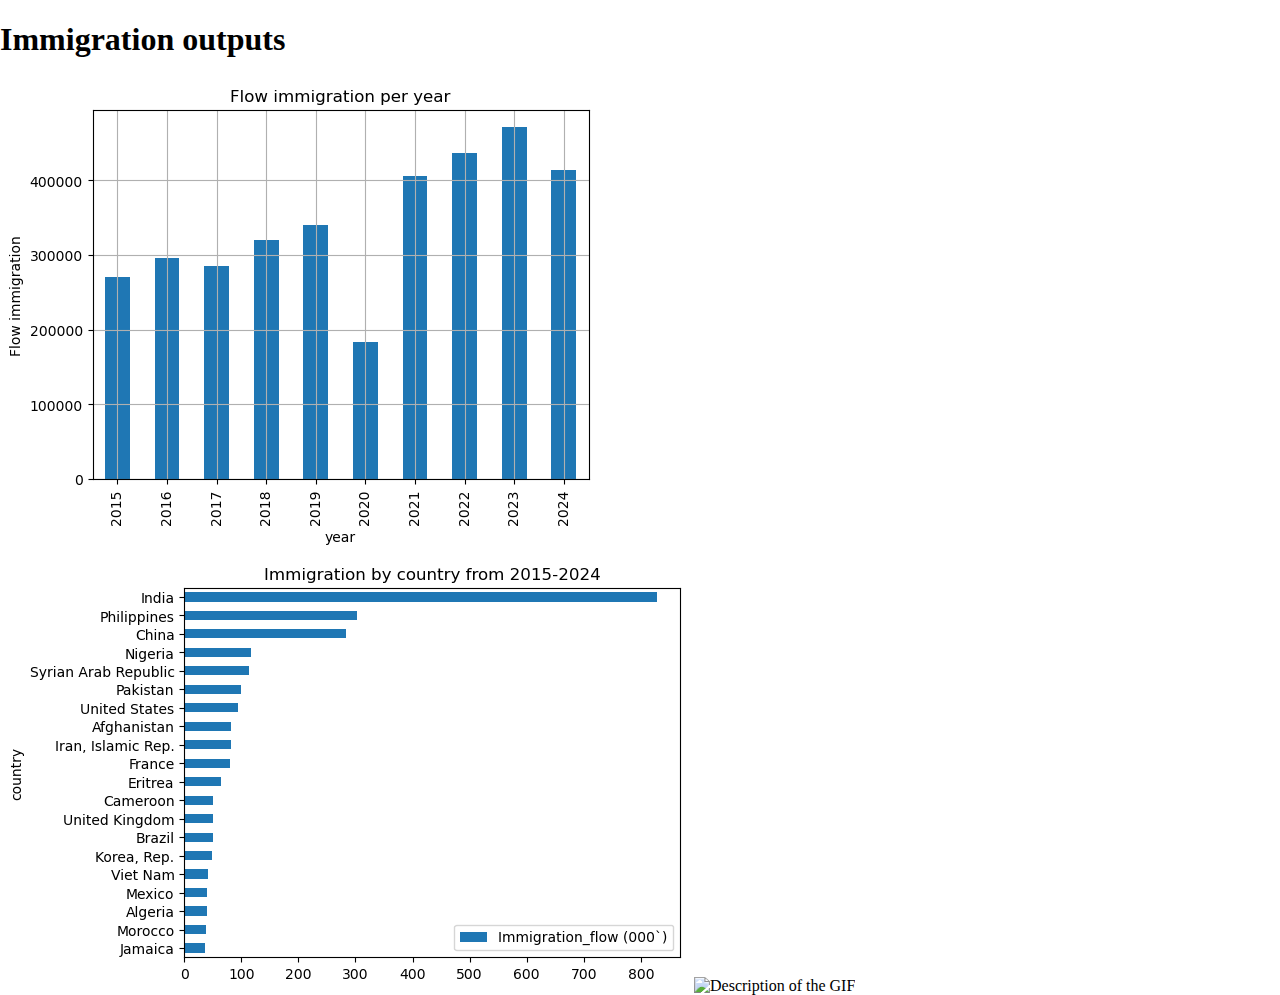
==== visualization_other_outputs.html @ 796a5ffa "add HTML files with the outputs, update readme + ppt" ====
<!DOCTYPE html>
<html lang="en">

<head>
  <meta charset="UTF-8">
  <meta name="viewport" content="width=device-width, initial-scale=1.0">
  <meta http-equiv="X-UA-Compatible" content="ie=edge">
  <title>bar chart race</title>

  <!-- Leaflet CSS -->
  <link rel="stylesheet" href="https://unpkg.com/leaflet@1.9.4/dist/leaflet.css"
    integrity="sha256-p4NxAoJBhIIN+hmNHrzRCf9tD/miZyoHS5obTRR9BMY="
    crossorigin="" />

  <!-- Our CSS -->
  <link rel="stylesheet" type="text/css" href="static/css/style.css">
</head>

<body>

  <h1>Immigration outputs</h1>
  <img src="Output/immigration flow per year.png" alt="Description of the GIF">
  <img src="Output/immigration by country.png" alt="Description of the GIF">
  <img src="Output/monthly_immigration_flow_to_canada.gif" alt="Description of the GIF">

</body>

</html>
---- static/css/style.css ----
body {
  padding: 0;
  margin: 0;
}

#map,
body,
html {
  height: 100%;
}

.info.legend { 
  
  background: white; 
  padding: 6px 8px; 
  font: 15px Arial, sans-serif; 
  border-radius: 5px; 
  box-shadow: 0 0 15px rgba(0, 0, 0, 0.2); 
} 
  .info.legend i { 
    width: 36px; 
    height: 18px; 
    float: left; 
    margin-right: 8px; 
    opacity: 0.7
  }
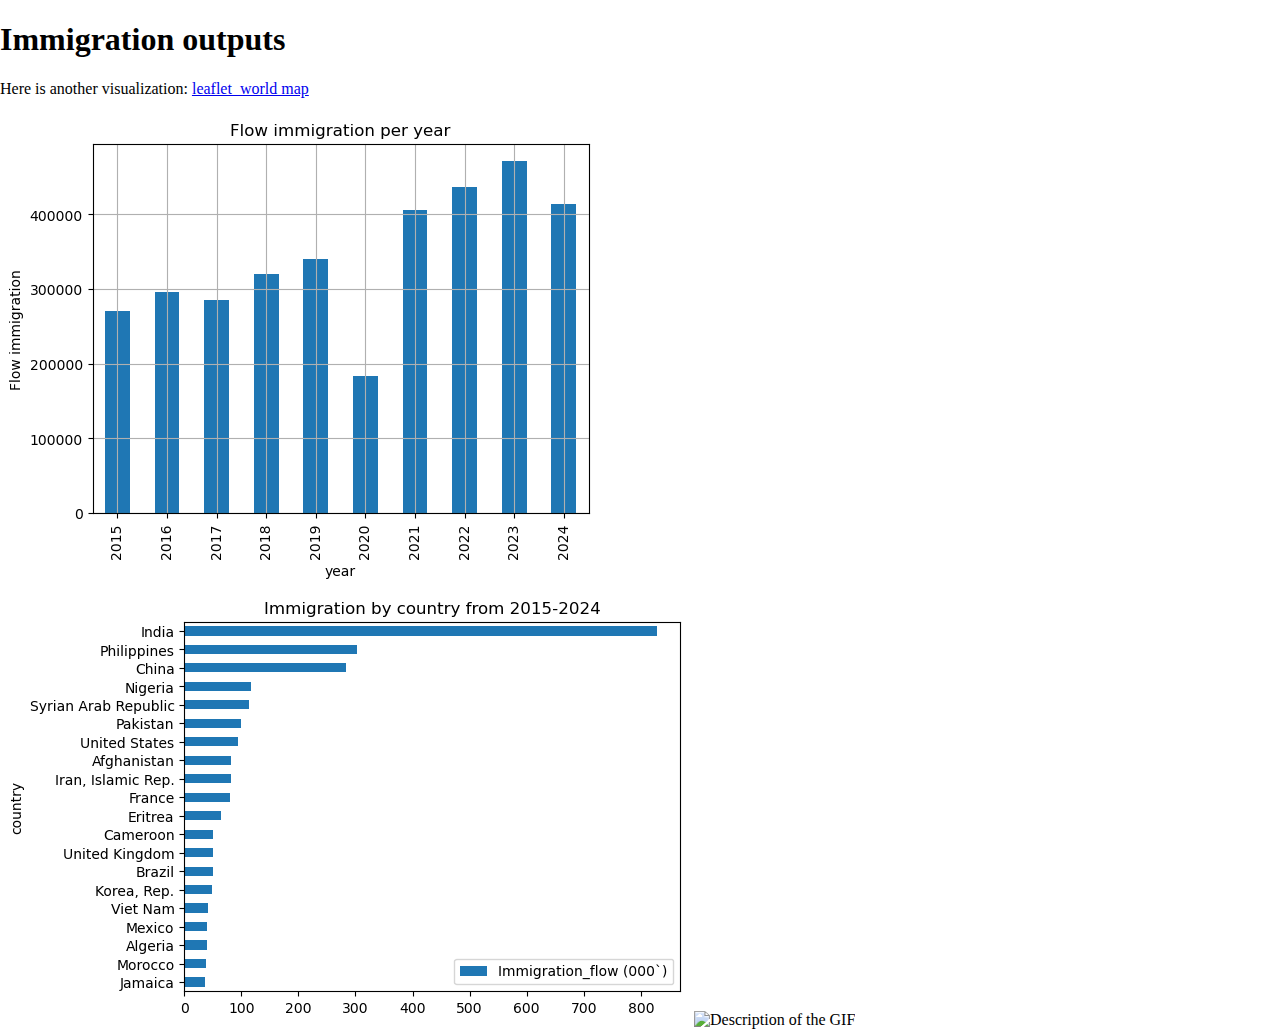
==== commit a1e7e731: "html : update to link the pages" ====
--- a/visualization_other_outputs.html
+++ b/visualization_other_outputs.html
@@ -5,7 +5,7 @@
   <meta charset="UTF-8">
   <meta name="viewport" content="width=device-width, initial-scale=1.0">
   <meta http-equiv="X-UA-Compatible" content="ie=edge">
-  <title>bar chart race</title>
+  <title>Other_visualizations</title>
 
   <!-- Leaflet CSS -->
   <link rel="stylesheet" href="https://unpkg.com/leaflet@1.9.4/dist/leaflet.css"
@@ -19,6 +19,9 @@
 <body>
 
   <h1>Immigration outputs</h1>
+  <p>Here is another visualization: 
+    <a href="visualization_leaflets.html" target="_blank">leaflet_world map</a>
+</p>
   <img src="Output/immigration flow per year.png" alt="Description of the GIF">
   <img src="Output/immigration by country.png" alt="Description of the GIF">
   <img src="Output/monthly_immigration_flow_to_canada.gif" alt="Description of the GIF">
